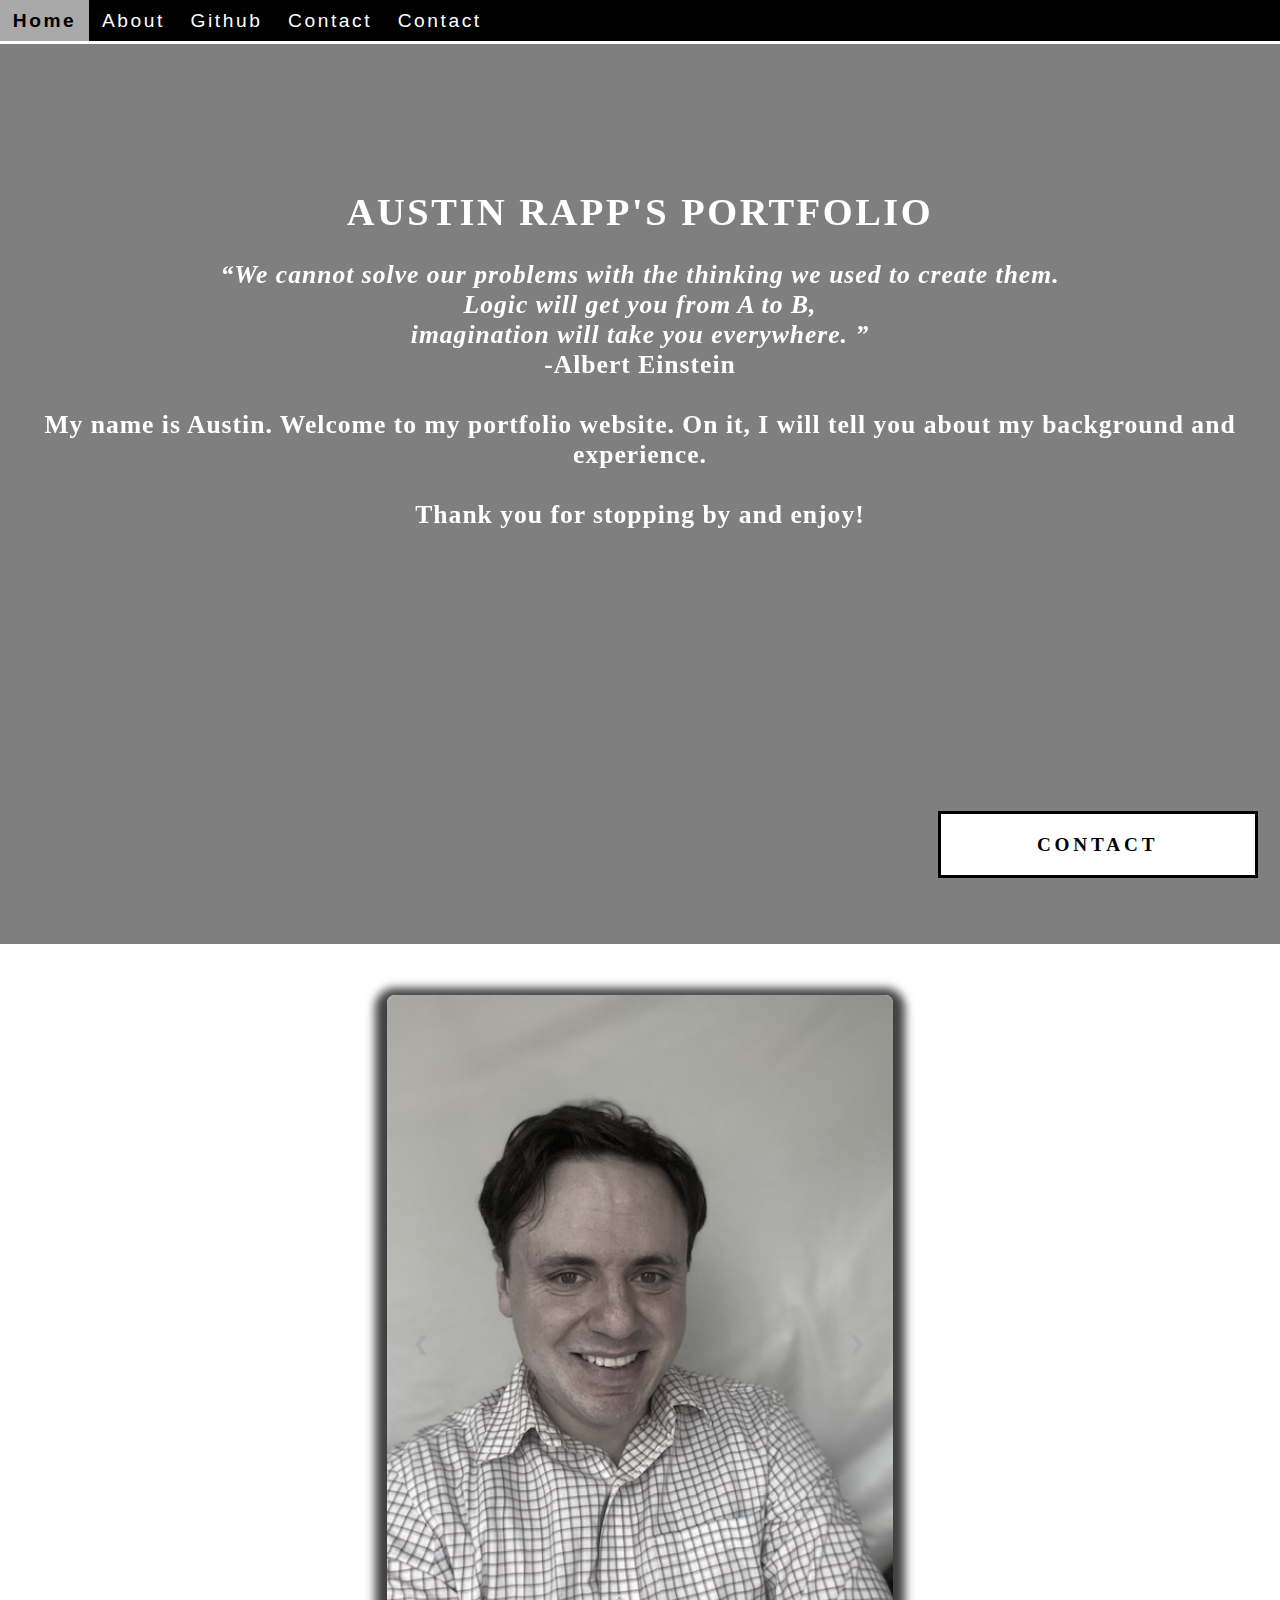
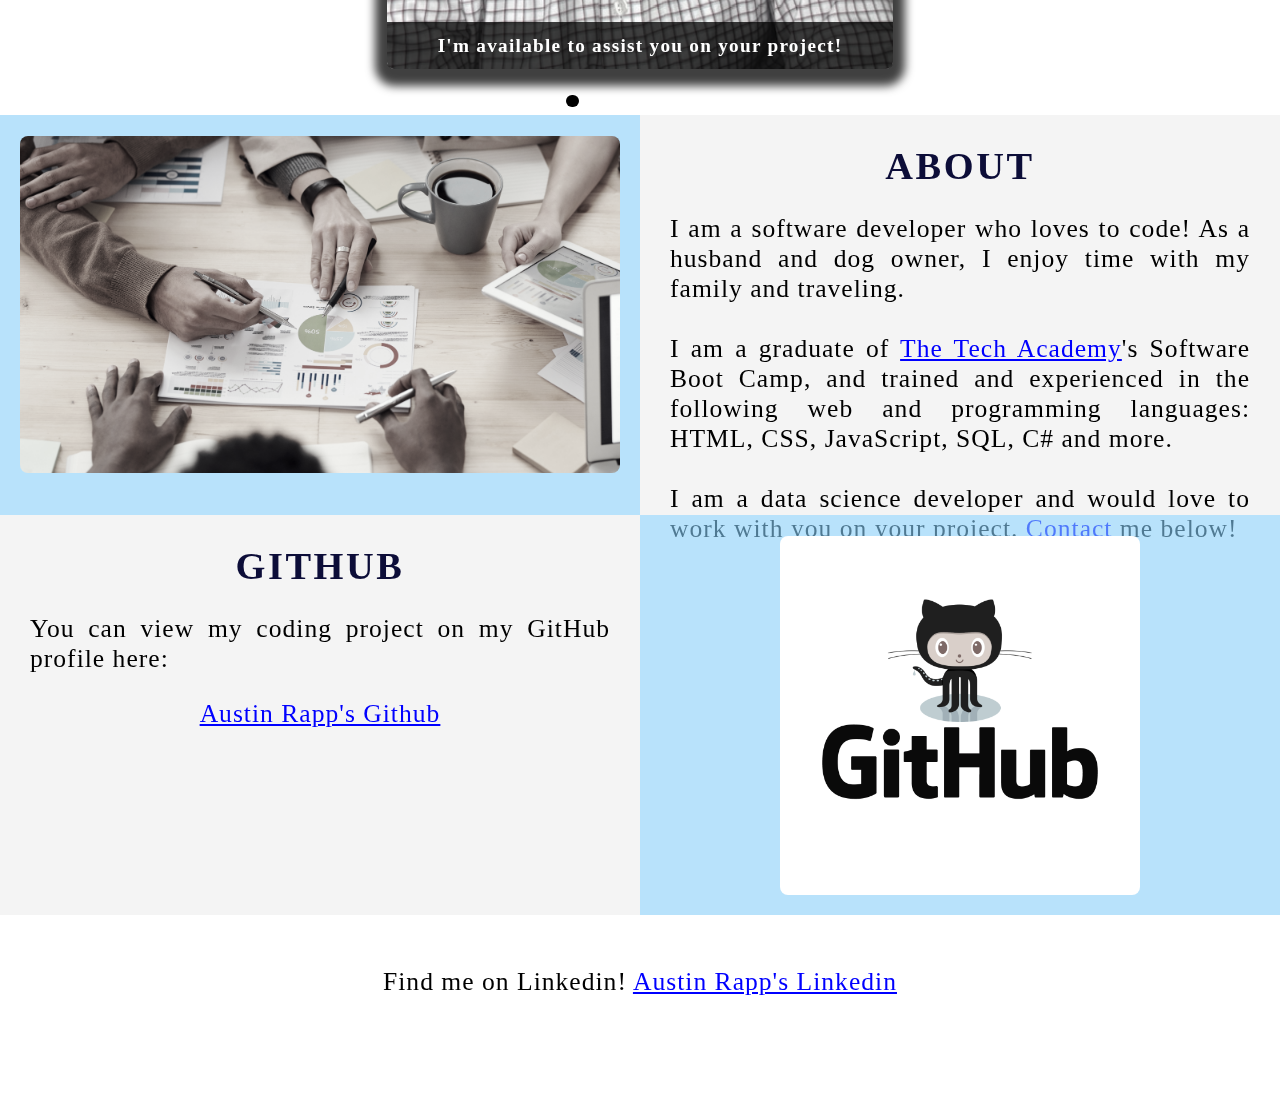
==== final_website_project/Final_Website.html @ 4f44dea1 "Updated Website" ====
<!DOCTYPE html>
<html>
    <!--Head-->
    <head>
        <meta charset="UTF-8">
        <meta name="viewport" content="width=device-width" />
        <title>Austin Rapp</title>
        <link rel="stylesheet" type="text/css" href="final_website_css.css">
    </head>

    <!--Body-->
    <body class="Background">
        
        <!--Navbar-->
        <div class="Navbar">
            <a class="active" href="#Home">Home</a>
            <a href="#About">About</a>
            <a href="#Github">Github</a>
            <a href="#Contact">Contact</a>
            <!--Onclick and ondblclick functions added to open and close hthe contact form-->
            <a onclick="openForm()" ondblclick="closeForm()" class="contact">Contact</a>
        </div>

        <!--Breaks inserted to add space between navbar and the first heading-->
        <br>
        <br>

        <!--Background video-->
        <div id="Home">
            <video autoplay muted loop id="Typing_Video">
                <source src="typing_vid.mp4" type="video/mp4">
                <!--Display message if video fails to run -->
                Your browser does not support HTML5 video.
            </video>
        </div>

        <!--Video text-->
        <div class="Video_Text">
            <h1 class="white-text">Austin Rapp's Portfolio</h1>
            <strong>
                <p class="center">
                    <q>We cannot solve our problems with the thinking we used to create them.
                        <br>Logic will get you from A to B,
                        <br>imagination will take you everywhere.
                    </q>
                    <br>-Albert Einstein
                    <br>
                    <br>My name is Austin. Welcome to my portfolio website. On it, I will tell you about my background and experience.
                    <br>
                    <br>Thank you for stopping by and enjoy!
                </p>
            </strong>
        </div>

        <!--Slideshow section-->
        <div id="Slideshow">
            <div id="Slideshow_Background">
                <div id="Slideshow_Container">
                    <!--Slide 1 of 6-->
                    <div class="mySlides fade">
                        <img class="Slideshow_Images" src="images/me.jpg" alt="Picture of yourself">
                        <div class="text">I'm available to assist you on your project!</div>
                    </div>
                    <!--Slide 2 of 6-->
                    <div class="mySlides fade">
                        <img class="Slideshow_Images" src="images/HTML_CSS_and_Javascript.jpeg" alt="HTML, CSS, and JS logos">
                        <div class="text">I'm am a data scienist,<br> trained in:<br>HTML, CSS, Javascript,</div>
                    </div>
                    <!--Slide 3 of 6-->
                    <div class="mySlides fade">
                        <img class="Slideshow_Images" src="images/Python.png" alt="python logo">
                        <div class="text">the popular programming language Python,</div>
                    </div>
                    <!--Slide 4 of 6-->
                    <div class="mySlides fade">
                        <img class="Slideshow_Images" src="images/C_Sharp_and_Dot_NET.png" alt=".Net logo">
                        <div class="text">C#, .NET Framework, ASP.NET, MVC,</div>
                    </div>
                    <!--Slide 5 of 6-->
                    <div class="mySlides fade">
                        <img class="Slideshow_Images" src="images/SQL_and_Database(1).jpg" alt="SQL logo">
                        <div class="text">back end development, databases and SQL</div>
                    </div>
                    <!--Slide 6 of 6-->
                    <div class="mySlides fade">
                        <img class="Slideshow_Images" src="images/working_photo3.jpg" alt="Picture of choice">
                        <div class="text"><a class="white-text contact" onclick="openForm()">Contact me now!</a></div>
                    </div>
                    <!--Prev and next buttons-->
                    <a class="Previous" onclick="plusSlides(-1)">&#10094;</a>
                    <a class="Next" onclick="plusSlides(1)">&#10095;</a>
                </div>
                <br><!--Adds a space between the slideshow images and the dots-->

                <!--slideshow dots (tehse are another way for users to nav through slideshow)-->
                <div style="text-align: center">
                    <span class="dot" onclick="currentSlide(1)"></span>
                    <span class="dot" onclick="currentSlide(2)"></span>
                    <span class="dot" onclick="currentSlide(3)"></span>
                    <span class="dot" onclick="currentSlide(4)"></span>
                    <span class="dot" onclick="currentSlide(5)"></span>
                    <span class="dot" onclick="currentSlide(6)"></span>
                </div>
                
            </div>
        </div>

        <!--About section-->
        <div class="Row" id="About">
            <!--Left column-->
            <div class="Column_2">
                <img src="images/working_photo.jpg" alt="Working away">
            </div>
            <!--Right column-->
            <div class="Column_1">
                <h1>About</h1>
                <p>
                    I am a software developer who loves to code! As a husband and dog owner, I enjoy time with my family and traveling.
                    <br>
                    <br>I am a graduate of <a href="https://www.learncodinganywhere.com" target="_blank">The Tech Academy</a>'s Software Boot Camp, and trained and experienced in the following web and programming languages: HTML, CSS, JavaScript, SQL, C# and more.
                    <br>
                    <br> I am a data science developer and would love to work with you on your project. <a href="#Contact">Contact</a> me below!
                </p>
            </div>
        </div>

        <!--GitHub section-->
        <div class="Row" id="Github">
            <!--Left column-->
            <div class="Column_1">
                <h1>Github</h1>
                <p>
                    You can view my coding project on my GitHub profile here:
                    <br>
                    <p class="center"><a href="https://github.com/aerapp09" target="_blank">Austin Rapp's Github</a></p>
                </p>
            </div>
            <!--Right column-->
            <div class="Column_2">
                <a href="https://github.com/aerapp09" target="_blank"><img src="images/GitHub.png"></a>
            </div>
        </div>

        <!--Contact form-->
        <div id="Contact">
            <button onclick="openForm()" class="Pop_Up_Button">CONTACT</button>
            <div class="form-popup" id="myForm">
                <form action="https://formspree.io/info@learncodinganywhere.com" method="POST" class="form-container">
                <!--Here we use a freeonline service to send our contact form to an email address of our choosing
                    it will not run unless live on the internest so it has to be push online website first-->
                    <h1>Contact</h1>
                    <label for="name"><b>Name</b></label>
                        <input type="text" placeholder="Type your name here" name="name" required>
                    <label for="phone"><b>Phone</b></label>
                        <input type="text" placeholder="Type your phone number here" name="phone">
                    <label for="phone"><b>Email</b></label>
                        <input type="text" placeholder="Type your email address here" name="email" required>
                    <label for="phone"><b>Message</b></label>
                        <input type="text" placeholder="Type your message here" name="message">
                    
                    <button type="submit" class="btn">SUBMIT</button>
                    <button type="button" class="btn cancel" onclick="closeForm()">CLOSE</button>
                </form>
            </div>
        </div>

        <!--Footer section-->
        <footer>
            <p>
                <p class="center">Find me on Linkedin! <a href="https://www.linkedin.com/in/austin-rapp-7717a989" target="_blank">Austin Rapp's Linkedin</a></p>
                <br>
            </p>
        </footer>
        <script src="JS/final_website.js"></script>
    </body>
</html>
---- final_website_project/final_website_css.css ----
/******** GENERAL STYLING *******/
/*FOR FULL COMMENTS SEE SAMPLE_PORTFOLIO.CSS*/
/*affect entire document*/
html {
    scroll-behavior: smooth;
}
/* Body */
body {
    margin: 0%; /* This ensures our site displays all the way to the edge of the browser screen */
    opacity: 1;
    transition: 3s opacity;
    letter-spacing: .2vw;
    font-family: Avant Garde, Helvetica;
    font-size: 1.5vw;
    overflow-x: hidden;
    user-select: none;
}

body.fade-out {
    opacity: .1;
}

/* Heading 1 elements */
h1 {
    text-transform: uppercase; /* Capitalizing all h1 heading */
    font-family: "sans-serif", Optima; /* Sets the font family of all h1 headings */
    text-align: center; /* Centering all h1 elements */
    margin-top: 3%; /* Adds a small margin above h1 elements */
    color: #0c0d38; 
}
h1:hover {
    filter: grayscale(5%);
    transform: scale(1.1);
    transition: transform 1s;
}

/* Styling for portfolio title text */
.white-text {
    color: #fff; /* This is used to change the color of the portfolio title text */
    padding-top: 10vh;
}

/* Paragraph elements */
p {
    font-family: Rockwell Extra Bold, Perpetua;
    text-align: justify; /* Justify text within paragraph elements */
    letter-spacing: 1px; /* This expands the text slightly */
    font-size: 20px;
    padding-left: 20px; /* Adds padding to the left of the paragraph element */
    padding-right: 20px; /* Adds padding to the right of the paragraph element */
}

p:hover {
    transition: transform 1s;
    transform: scale(1.01);
}
/* Center class - this applies to all elements with the class "center" */
.center {
    text-align: center; /* This center aligns the text */
}

/* Center class hover effect - This only affects the quote, github link, and footer */
.center:hover {
    transition: transform 2s;/* This makes the transform effect last 2 seconds */
    transform: scale(1.1); /* This makes the elements with class "center" increase in size by 1.1 when hovered over */
}

/* Anchor elements */
a {
    color: blue; /* This ensures all links are blue */
    cursor: pointer;
    text-decoration: underline;
}

/* Quotation elements */
q {
    font-style: italic; /* This makes the quote italicized */
}

/* Image elements */
img {
    filter: grayscale(75%); /* This rids our pictures of 75% of their color */
    border-radius: 8px; /* Gives all images slightly rounded corners */
    max-width: 100%; /* Ensures all images stay within the width of their container */
    max-height: 100%; /* Sets the height of all images */
    display: block; /* By specifying block display we can ensure our images are able to be centered */
    margin: auto auto auto auto; /*centers all images*/
}

/* Image element hover effects */
img:hover {
    filter: grayscale(5%); /* Brings back most of the image's color when hovered over */
}


/* Styling for footer element */
footer {
    padding: 2%; /* This gives the footer padding that is equal to 2% of the width of the element's area */
    background-color: white;
}
/***** END OF GENERAL STYLING *****/

/***** NAVBAR STYLING *****/
.Navbar {
    overflow: hidden; /* This ensures that any content that overflows beyond the boundary of our nav bar is not displayed */
    background-color: black; /* This colors the navbar black */
    position: fixed; /* This keeps the navbar at the top of the screen as we scroll */
    top: 0; /* This ensures no space is displayed above the navbar */
    width: 100%; /* This makes the navbar span the entire width of the page */
    z-index: 1; /* This ensures other elements don't display over the navbar */
    -webkit-animation: moveNav 5s; /* This applies the moveNav animation below for Safari 4.0 - 8.0 */
    animation: moveNav 5s; /* This applies the moveNav animation for all other browsers */
}

@keyframes moveNav {
    from {left: -100vw;}
    to { left: 0vw;}
}

/* Navbar links */
.Navbar a {
    float: left; /* This specifies that the text floats on the left on the navbar */
    display: block; /* This ensures that other text will be displayed on the same line or row, instead of a new line */
    color: white; /* This is the font color for text on our navbar */
    padding: 14px 16px; /* This adds padding around our text */
    text-decoration: none; /* This gets rid of the underlines under the text on our navbar */
    font-family: Avant Garde, Helvetica; /* This specifies the font family for text on our navbar */
    font-size: 20px; /* This specifies the font size for text on our navbar */
    text-align: center; /* This centers the text within its container */
    position: relative; /* This sets the text relative to its normal positioning, allowing us to use the animation below */
    -webkit-animation: moveNavText 5.75s; /* Animation for Safari 4.0 - 8.0 */
    animation: moveNavText 5.75s; /* Applies the moveNavText animation for 5.75s */ 
}

/* moveNav animation effect for moving the nav bar in from the left of the screen */
@keyframes moveNav {
    from {left: -100vw;} /* The navbar is starting off screen to the left */
    to {left: 0vw;} /* This moves the navbar into place on the screen */
}

.Navbar a {
    float: left;
    display: block;
    color: white;
    padding: .75vw 1vw;
    text-decoration: none;
    font-family: Avant Garde, Helvetica;
    font-size: 1.5vw;
    text-align: center;
    position: relative;
    -webkit-animation: moveNaveText 5.75s;
    animation: moveNaveText 5.75s;
}

/* moveNavText animation effect for moving the navbar text from above the view to the navbar */
@keyframes moveNavText {
    from {top: -100vw;} /* This sets the navbar text 100% above the viewport */
    to {top: 0vw;} /* This lowers the navbar text onto the navbar */
}

/* Navbar hover effects */
.Navbar a:hover {
    background-color: #f4f4f4; /* Defines the background color that will display when you hover over the link */
    color: black; /* This defines the font color that will display when navbar a elements are hovered over */
    cursor: pointer;
    transition: 0.5s ease-in;
    
    font-weight: bold; /* This makes the text on the navbar bold when hovered over */
}

/* Navbar home button */
.Navbar a.active { /* This targets the a element on the navbar with the "active" class */
    background-color: darkgray;
}




/***** END OF NAVBAR STYLING *****/

/***** VIDEO STYLING *****/
/* Formatting for background video */
#Typing_Video {
    position: fixed; /* This fixes the video to the page */
    right: 0;/* This ensures there is no space between the edge of the video and the edge of the page */
    bottom: 0; /* This ensures no space between the bottom of the video and the bottom of the page */
    min-width: 100%; /* This ensures the video is displayed across the full width of the page */
    z-index: -1; /* This places the video behind the other elements on the page */
}

/* Screens that are 576px and smaller will not display the background video */
@media screen and (max-width: 576px) {
    #Typing_Video {
        display: none;
    }
}

/* Texts over the video */
.Video_Text {
    background: rgba(0, 0, 0, 0.5); /* This provides a semi-transparent background for the text to sit over */
    color: white; /* Makes the font color white */
    width: 100%;
    height: 100vh;
    padding-top: 2vh; /* This adds padding around the video-text container so that the background goes slightly beyond the text */
    position: relative; /* This sets the text relative to its normal positioning, allowing us to use the animation below */
    -webkit-animation: moveVideoText 5.75s;
    animation: moveVideoText 5.75s;
}

/* This animation effect causes the overlay video text to move up from the bottom of the page upon page load */
@keyframes moveVideoText {
    from {top: -100vw;} /* This sets the position of the video text to above the viewport */
    to {top: 0vw;} /* This moves the video text to the normal positioning on the viewport */
}
/***** END OF VIDEO STYLING *****/

/*******Slideshow Styling***********/
#Slideshow_Background {
    background: rgba(255, 255, 255, 0.35);
}

.mySlides{
    display: none;
}

/*Slideshow section / container */
#Slideshow_Container {
    width: 39.5vw;
    height: auto;
    padding-top: 4%;
    position: relative;
    margin:auto;
}

#Slideshow_Container a {
    text-decoration: none;
}

.Slideshow_Images {
    vertical-align: middle;
    height: auto;
    box-shadow: 0px 5px 10px 12px rgba(0, 0, 0, .75);
    width: 100%;
}

/*Next and previous buttons */
.Previous, .Next {
    cursor: pointer;
    position: absolute;
    top: 50%;
    width: auto;
    padding: 2vw;
    color: darkgray;
    font-weight: bold;
    font-size: 1.5vw;
    border-radius: 0 3px 3px 0;
    user-select: none;
    transition: 0.6s ease;
}

/*position next button on right hand side*/
.Next {
    right: 0;
    border-radius: 3px 0 0 3px;
}

.Previous:hover, .Next:hover {
    background-color: rgba(0, 0, 0, 0.8);
    color: white;
}

.text {
    color: white;
    padding: 1vw;
    position: absolute;
    bottom: 0;
    width: 100%;
    text-align: center;
    font-family: Perpetua, Rockwell Extra Bold;
    letter-spacing: .1vw;
    font-size: 1.5vw;
    background-color: rgba(0, 0, 0, 0.75);
    font-weight: bold;
    border-radius: 0px 0px 7px 7px;
}

/*dots under slideshow styling*/
.dot {
    cursor: pointer;
    height: 1vw;
    width: 1vw;
    margin: .25vw;
    background-color: white;
    border-radius: 50%;
    display: inline-block;
    transition: background-color 0.6s ease;
    z-index: 1;
}
.active, .dot:hover {
    background-color: black;
}
    
.fade {
    animation-name: fade;
    animation-duration: 1.5s;
    -webkit-animation-name: fade;
    -webkit-animation-duration: 1.5s;
}
    
@-webkit-keyframes fade {
    from {opacity: .4;}
    to {opacity: 1;}
}

@keyframes fade {
    from {opacity: .4;}
    to {opacity: 1;}
    
}
/********** End Slideshow Styling ***********/



/*******TABLE STYLING -  this section covers the styling of the columns and rows within the table *****/
* { /* The asterisk is a universal selector that applies this effect to all elements on the page */
    box-sizing: border-box; /* This creates a box with a border within which we will place most of our text */
} 

.Column_1 {
    float: left;
    width: 50%; /* This ensures the column takes up half of the page width */
    padding: 10px;
    height: 400px; /* This sets the height of the column to 400px -  this may need to be adjusted depending on the text you enter */
    background-color: #f2f2f2d8; /* Sets the background color of the columns with class Column_1 */
}


.Column_2 {
    float: left;
    width: 50%;
    padding: 1.6%;
    height: 400px;
    background-color: #86cef896;
}


/* This inserts something after the content of selected elements (in this case the elements with class "Row") */
.Row:after {
	content: ""; /* By leaving this blank, we are allowing the footer (covered lower down) to be displayed - removing it makes the footer overwrite a column */
	display: table; /* The display property specifies the type of display behavior; the table value tells the browser to treat the element as a table */
	clear: both; /* This clears any other elements from floating on the left or the right of an element */
}
/***** END OF TABLE STYLING *****/

/***** CONTACT FORM STYLING *****/
/* input[type=text] targets all text input sections of the contact form */
.Pop_Up_Button {
    position: fixed;
    bottom: 1.74vw;
    right: 1.75vw;
    width: 25vw;
    background-color: white;
    color: black;
    border: solid black;
    cursor: pointer;
    -webkit-animation: movePopop 5s;
    animation: movePopup 5s;
}

@keyframes movePopup {
    from {right: -40vw;}
    to {right: 1.75vw;}
}

@-webkit-keyframes movePopup {
    from {right: 040vw;}
    to {right: 1.75vw;}
}

.form-popup {
    z-index: 8;
    display: none;
    position: fixed;
    bottom: .5vw;
    right: .5vw;
}

.form-container {
    max-width: 49vw;
    padding: 1vw;
    background-color: white;
}

.form-container input[type=text] {
    width: 100%;
    padding: .93vw;
    margin: .6vw 0 .6vw 0;
    border: none; 
    background: Gainsboro;
    font-size: 1vw;
}

button {
    font-family: "Trebuchet MS", Optima;
    letter-spacing: .3vw; 
    font-size: 1.5vw; 
    font-weight: bold;
    padding: 1.5vw;
    cursor: pointer; 
    width: 100%;
    height: auto;
}

button:hover, .form-container .btnhover {
    color: white;
    background-color: black;
    transition-duration: 1s;
    -webkit-transition-duration: 1s;
    border-color: silver;
}

.form-container .btn {
    background-color: white;
    color: black;
    border-color: black;
    margin-bottom: 1vh;
}

/*close button*/
.form-container .cancel {
    background-color: black;
    color: white;
    border-color: gray;
}


.form-container .cancel:hover{
    color: white;
    background-color: darkred;
    transition-duration: 1s;
    -webkit-transition-duration: 1s;
    border-color: black;
}
/****End of Contact Form Styling *****/

/****Media Query Section *****/
/*Media rules for paragraphy font size for different*/
@media screen and (max-width: 527px) {
    p {
        font-size: 3.75vw;
    }
}

@media screen and (min-width: 528px) and (max-width: 660px) {
    p {
        font-size: 3.5;
    }
}

@media screen and (min-width: 661px) and (max-width: 799px) {
    p {
        font-size: 2.75nw;
    }
}
@media screen and (min-width: 800px) and (max-width: 924px) {
    p {
        font-size: 2.5vw;
    }
}

@media screen and (min-width: 925px) and (max-width: 925px) and (max-width: 1050px) {
    p {
        font-size: 2.25vw;
    }
}

@media screen and (min-width: 1051px) and (max-width: 1310px) {
    p {
        font-size: 2vw;
    }
}

@media screen and (min-width: 1311px) and (max-width: 1535px) {
    p {
        font-size: 1.75vw;
    }
}

@media screen and (min-width: 1536px) and (max-width: 2269px) {
    p {
        font-size: 1.5vw;
    }
}

@media screen and (min-width: 2270px) {
    p {
        font-size: 1.35vw;
    }
}

@media screen and (max-width: 1080px) {
    .Navbar a{
        width: 20%;
        font-size: 2.5vw;
    }
    
@media screen and (max-width: 1080px) {
    .quote {
        font-size: 3.5vw;
    }

    .white-text {
        font-size: 4.5vw;
    }
}

@media screen and (min-width: 1725px) {
    .Column_1 {
        height: 550px;
    }
    .Column_2 {
        height: 550px;
    }
}

@media screen and (min-width: 2000px) {
    h1{
        margin-top: 0;
    }
}
/***** END OF CONTACT FORM STYLING *****/
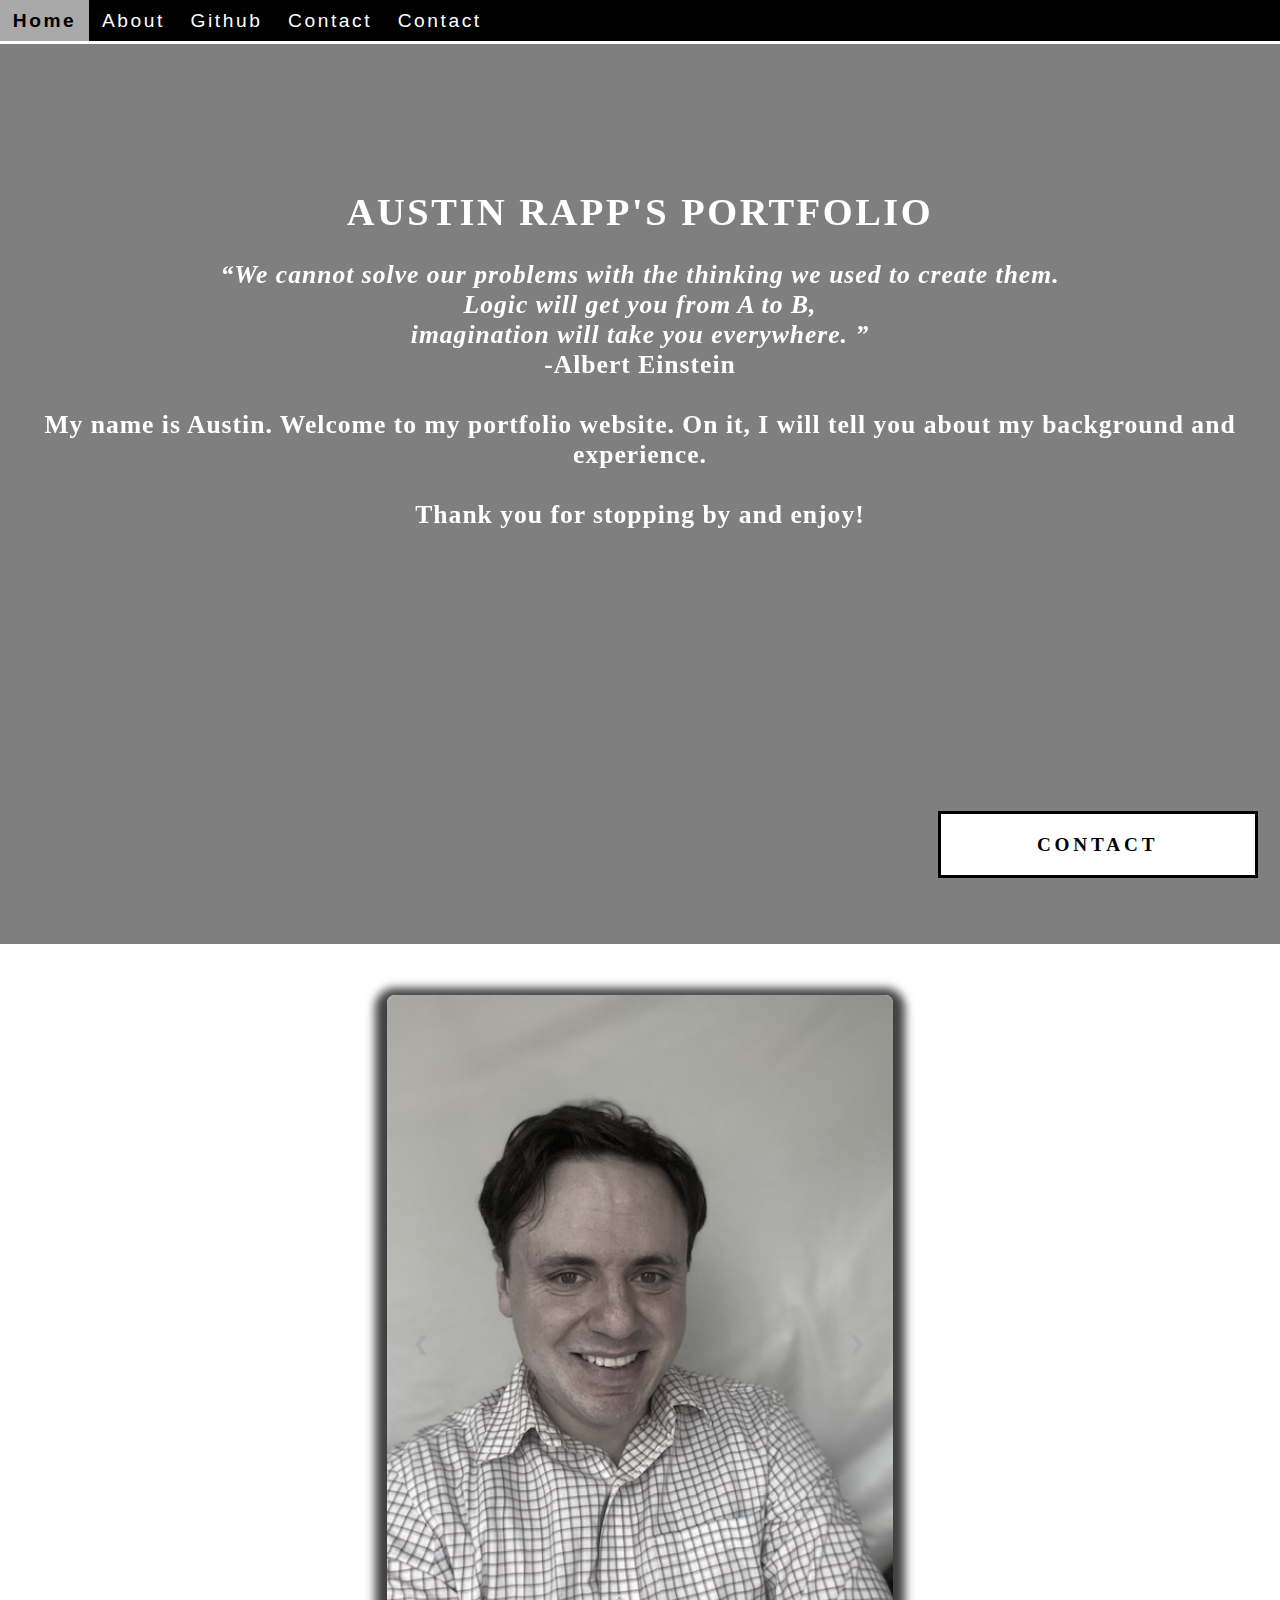
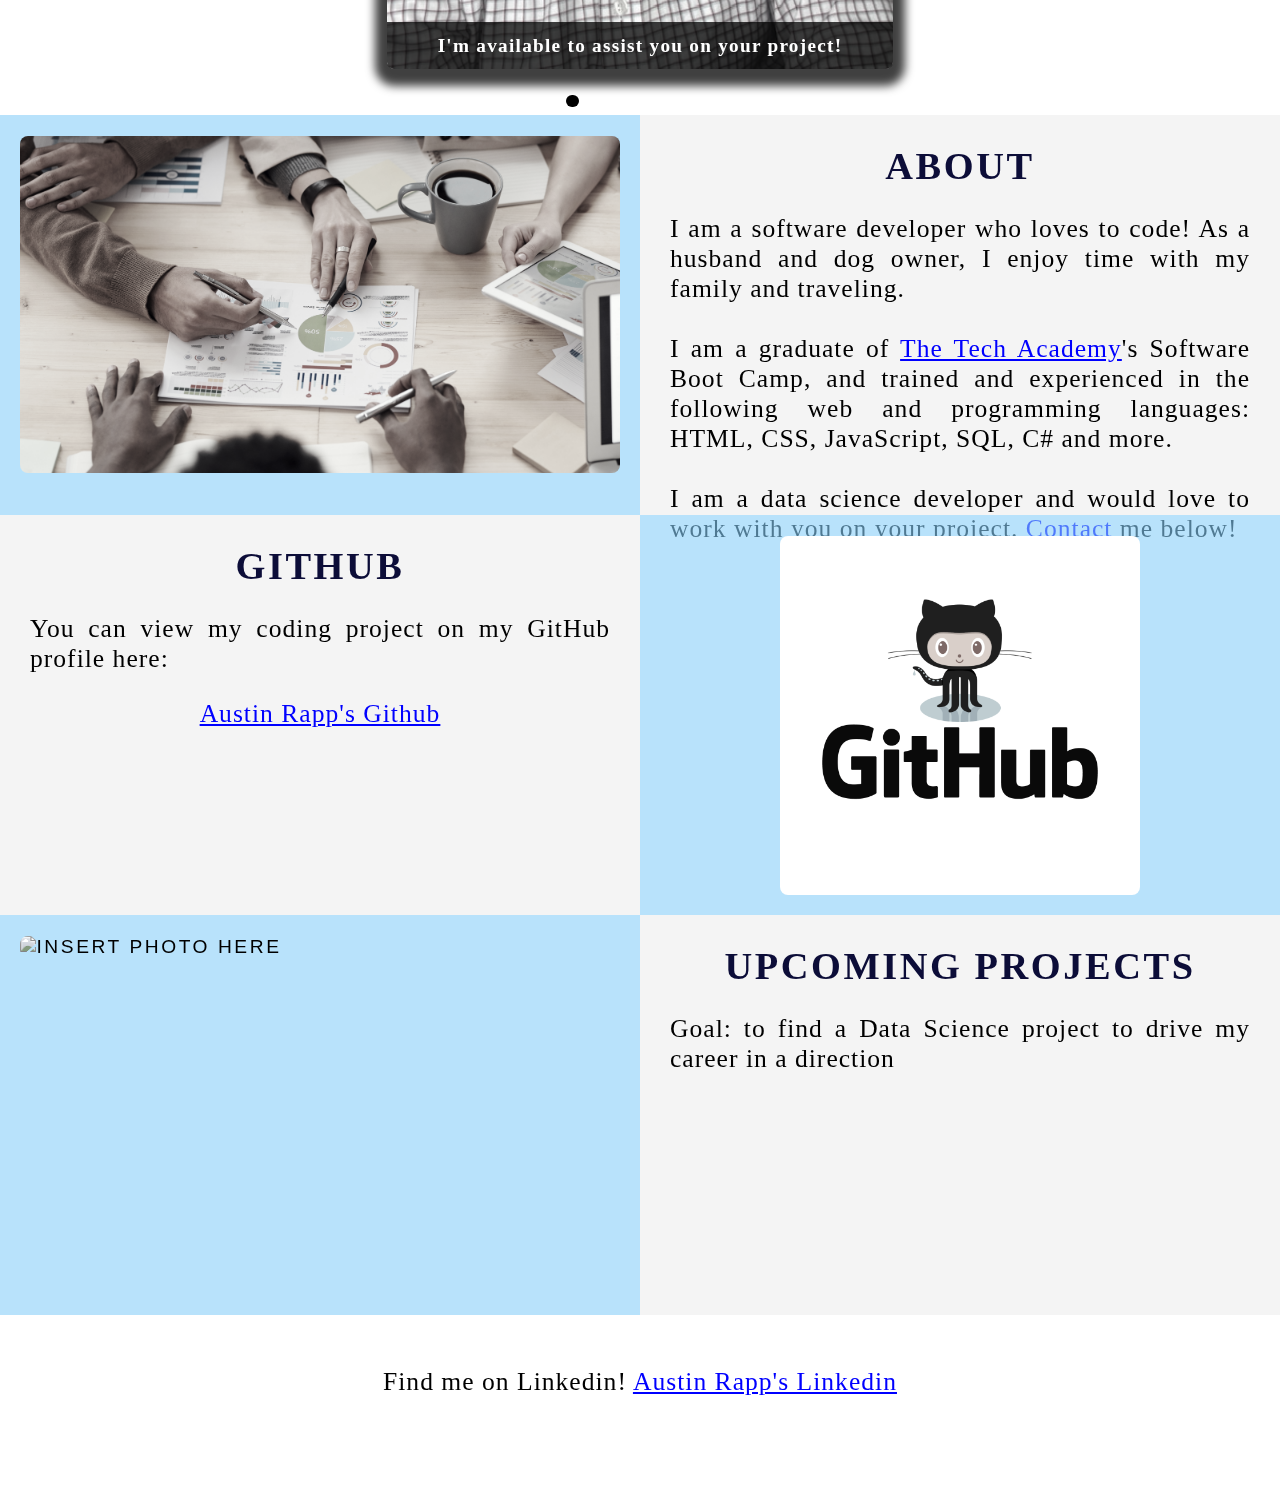
==== commit 8570fcbf: "Upcoming projects added" ====
--- a/final_website_project/Final_Website.html
+++ b/final_website_project/Final_Website.html
@@ -63,7 +63,7 @@
                     </div>
                     <!--Slide 2 of 6-->
                     <div class="mySlides fade">
-                        <img class="Slideshow_Images" src="images/HTML_CSS_and_Javascript.jpeg" alt="HTML, CSS, and JS logos">
+                        <img class="Slideshow_Images" src="images/working_photo3.jpg" alt="HTML, CSS, and JS logos">
                         <div class="text">I'm am a data scienist,<br> trained in:<br>HTML, CSS, Javascript,</div>
                     </div>
                     <!--Slide 3 of 6-->
@@ -141,6 +141,22 @@
             </div>
         </div>
 
+        <!--Upcoming Projects-->
+        <div class="Row" id="About">
+            <!--Left column-->
+            <div class="Column_2">
+                <img src="" alt="INSERT PHOTO HERE">
+            </div>
+            <!--Right column-->
+            <div class="Column_1">
+                <h1>Upcoming Projects</h1>
+                <p>
+                    Goal: to find a Data Science project to drive my career in a direction
+                
+                </p>
+            </div>
+        </div>
+
         <!--Contact form-->
         <div id="Contact">
             <button onclick="openForm()" class="Pop_Up_Button">CONTACT</button>
